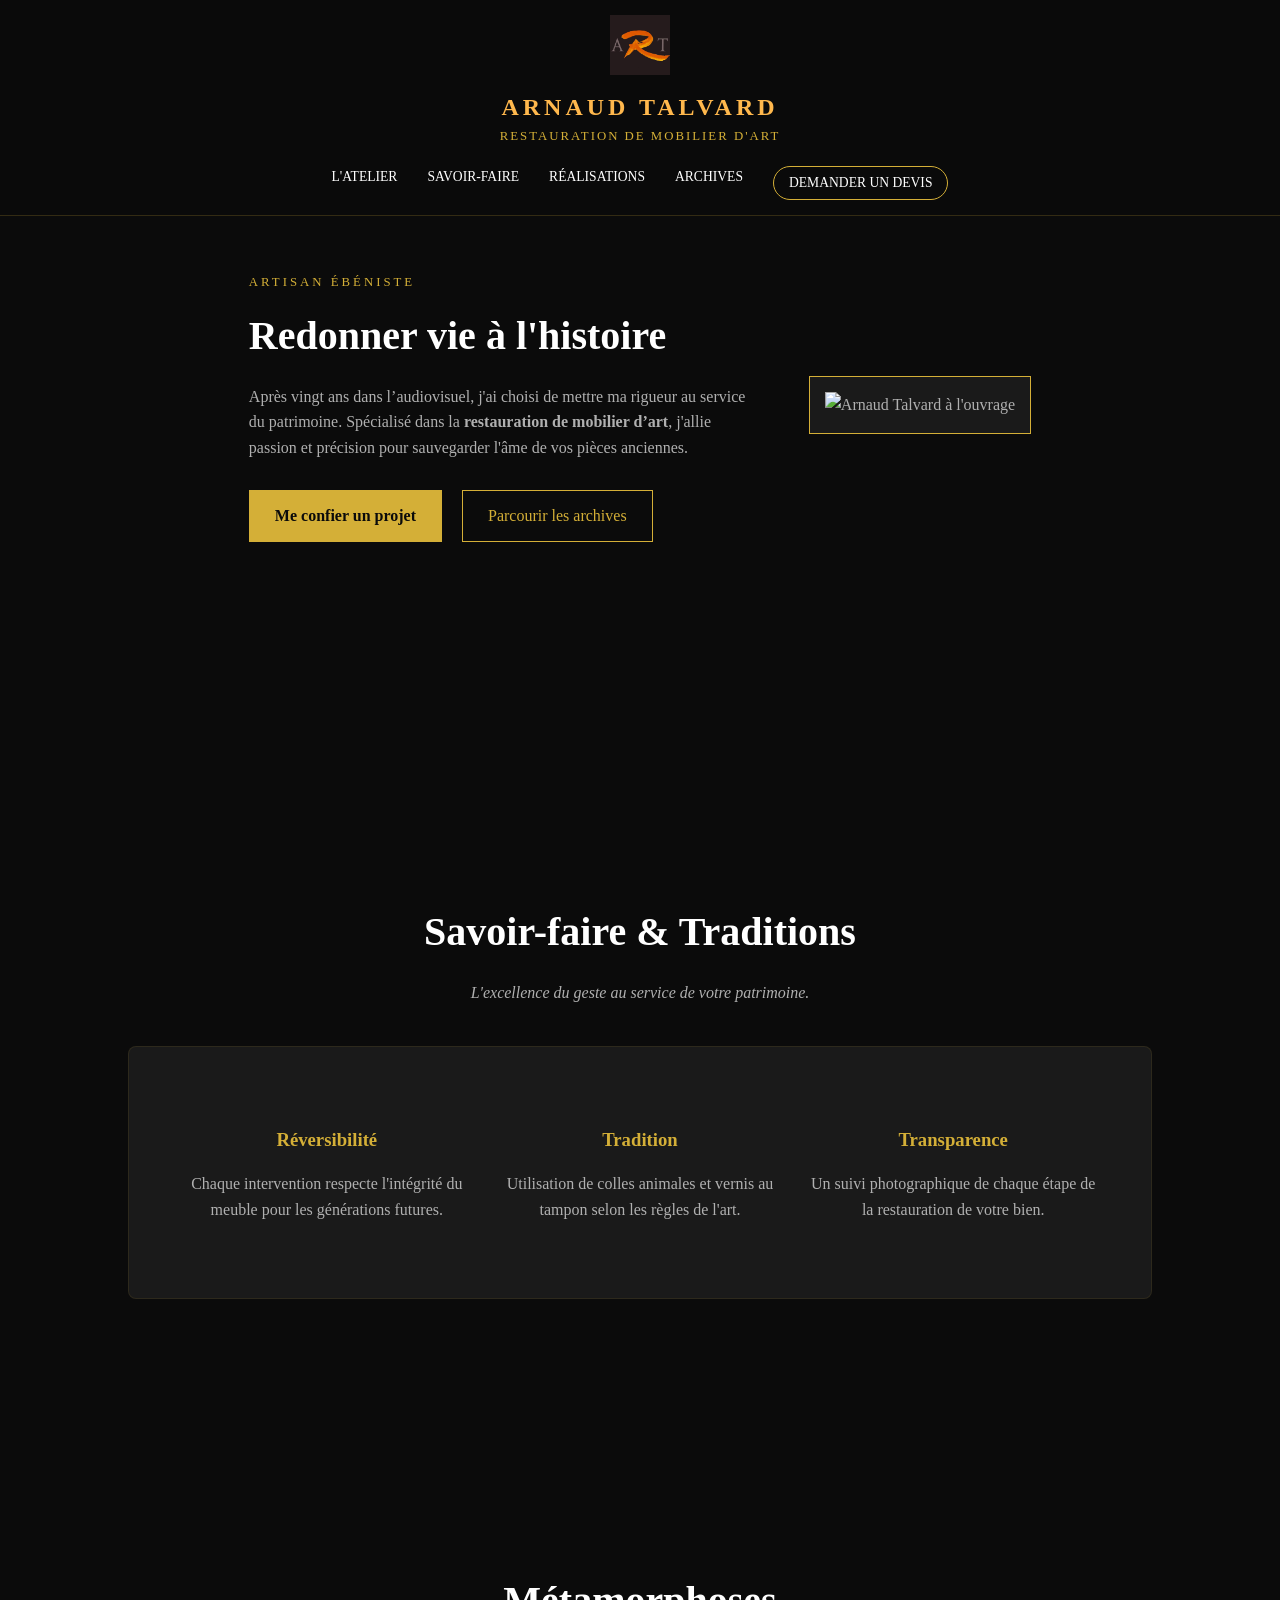
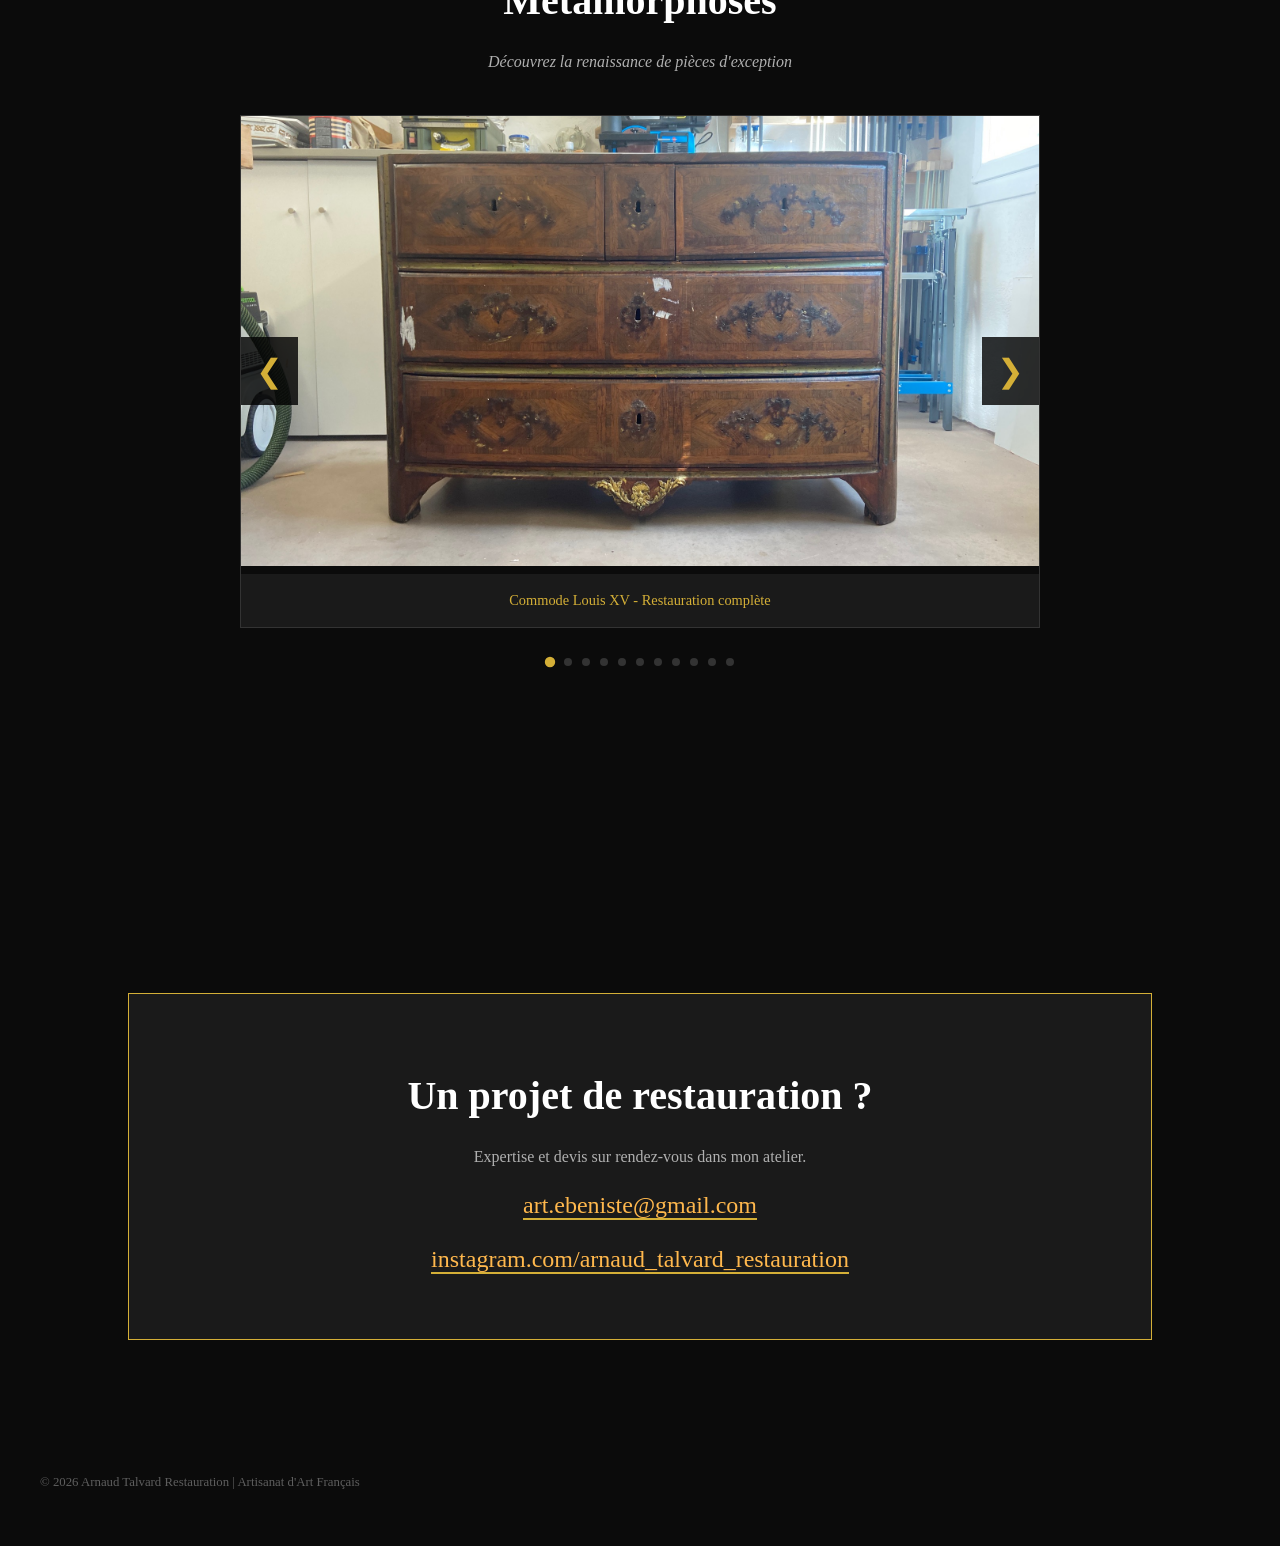
==== index.html @ a6443524 "Rename index.html.html to index.html" ====
<!DOCTYPE html>
<html lang="fr">
<head>
  <meta charset="UTF-8">
  <meta name="viewport" content="width=device-width, initial-scale=1.0">
  <title>Arnaud Talvard | Restauration de Mobilier d'Art</title>
  <link rel="stylesheet" href="style.css">
</head>
<body>

  <header>
    <div class="top-bar">
      <img src="thumbnail_Logo Def.jpg" alt="Logo Arnaud Talvard" class="logo-header">
      <h1 class="site-title">Arnaud Talvard</h1>
      <p class="subtitle">Restauration de Mobilier d'Art</p>
    </div>
    <nav class="main-nav">
      <a href="#presentation">L'Atelier</a>
      <a href="#valeurs">Savoir-faire</a>
      <a href="#avant-apres">Réalisations</a>
      <a href="archives.html">Archives</a>
      <a href="#contact" class="cta-nav">Demander un devis</a>
    </nav>
  </header>

  <section id="presentation" class="split">
    <div class="text">
      <span class="badge">Artisan Ébéniste</span>
      <h2>Redonner vie à l'histoire</h2>
      <p>
        Après vingt ans dans l’audiovisuel, j'ai choisi de mettre ma rigueur au service du patrimoine. 
        Spécialisé dans la <strong>restauration de mobilier d’art</strong>, j'allie passion et précision pour sauvegarder l'âme de vos pièces anciennes.
      </p>
      <div class="cta-group">
        <a href="#contact" class="btn-primary">Me confier un projet</a>
        <a href="archives.html" class="btn-secondary">Parcourir les archives</a>
      </div>
    </div>
    <div class="photo">
      <div class="photo-frame">
        <img src="image,pose.jpg" alt="Arnaud Talvard à l'ouvrage">
      </div>
    </div>
  </section>

  <section id="valeurs">
    <h2 class="section-title">Savoir-faire & Traditions</h2>
    <p class="section-intro">L'excellence du geste au service de votre patrimoine.</p>
    
    <div class="features">
      <div class="feature-item">
        <h3>Réversibilité</h3>
        <p>Chaque intervention respecte l'intégrité du meuble pour les générations futures.</p>
      </div>
      <div class="feature-item">
        <h3>Tradition</h3>
        <p>Utilisation de colles animales et vernis au tampon selon les règles de l'art.</p>
      </div>
      <div class="feature-item">
        <h3>Transparence</h3>
        <p>Un suivi photographique de chaque étape de la restauration de votre bien.</p>
      </div>
    </div>
  </section>

  <section id="avant-apres">
    <h2 class="section-title">Métamorphoses</h2>
    <p class="section-intro">Découvrez la renaissance de pièces d'exception</p>
    
    <div class="slider-container">
      <div class="slider">
        <button class="prev" aria-label="Précédent">&#10094;</button>
        <div class="slides">
          <div class="slide-pair">
            <img src="commode 1.JPG" alt="Restauration 1">
            <div class="caption">Commode Louis XV - Restauration complète</div>
          </div>
          <div class="slide-pair">
            <img src="commode 2.JPG" alt="Restauration">
            <div class="caption">Détail marqueterie - Commode Louis XVI</div>
          </div>
          <div class="slide-pair"><img src="commode 3.JPG" alt="Restauration"><div class="caption">Restauration 3</div></div>
          <div class="slide-pair"><img src="commode 4.JPG" alt="Restauration"><div class="caption">Restauration 4</div></div>
          <div class="slide-pair"><img src="commode 5.JPG" alt="Restauration"><div class="caption">Restauration 5</div></div>
          <div class="slide-pair"><img src="commode 6.JPG" alt="Restauration"><div class="caption">Restauration 6</div></div>
          <div class="slide-pair"><img src="commode 7.JPG" alt="Restauration"><div class="caption">Restauration 7</div></div>
          <div class="slide-pair"><img src="commode 8.JPG" alt="Restauration"><div class="caption">Restauration 8</div></div>
          <div class="slide-pair"><img src="commode 9.JPG" alt="Restauration"><div class="caption">Restauration 9</div></div>
          <div class="slide-pair"><img src="commode 10.JPG" alt="Restauration"><div class="caption">Restauration 10</div></div>
          <div class="slide-pair"><img src="commode 11.JPG" alt="Restauration"><div class="caption">Restauration 11</div></div>
        </div>
        <button class="next" aria-label="Suivant">&#10095;</button>
      </div>
      <div class="slider-dots" id="dots-container"></div>
    </div>
  </section>

  <section id="contact">
    <div class="contact-card">
        <h2>Un projet de restauration ?</h2>
        <p>Expertise et devis sur rendez-vous dans mon atelier.</p>
        <a href="mailto:art.ebeniste@gmail.com" class="email-link">art.ebeniste@gmail.com</a>
        <p></p>
        <a href="https://www.instagram.com/arnaud_talvard_restauration/" class="email-link">instagram.com/arnaud_talvard_restauration</a>
    </div>
  </section>

  <footer>
    <p>© 2026 Arnaud Talvard Restauration | Artisanat d'Art Français</p>
  </footer>

  <script>
    document.addEventListener('DOMContentLoaded', function() {
      let index = 0;
      const slidesContainer = document.querySelector('.slides');
      const allSlides = document.querySelectorAll('.slide-pair');
      const dotsContainer = document.getElementById('dots-container');

      allSlides.forEach((_, i) => {
        const dot = document.createElement('span');
        dot.classList.add('dot');
        if (i === 0) dot.classList.add('active');
        dot.addEventListener('click', () => { index = i; updateSlider(); });
        dotsContainer.appendChild(dot);
      });

      const dots = document.querySelectorAll('.dot');

      function updateSlider() {
        slidesContainer.style.transform = `translateX(-${index * 100}%)`;
        dots.forEach((d, i) => { d.classList.toggle('active', i === index); });
      }

      document.querySelector('.next').addEventListener('click', () => {
        index = (index + 1) % allSlides.length;
        updateSlider();
      });

      document.querySelector('.prev').addEventListener('click', () => {
        index = (index - 1 + allSlides.length) % allSlides.length;
        updateSlider();
      });
    });
  </script>
</body>
</html>
---- style.css ----
:root {
  --gold: #d4af37;
  --light-gold: #ffb84d;
  --dark: #0b0b0b;
  --gray: #1a1a1a;
  --text-gray: #b0b0b0;
}

/* Défilement fluide */
html {
  scroll-behavior: smooth;
}

body {
  margin: 0;
  font-family: 'Georgia', serif;
  background-color: var(--dark);
  color: var(--text-gray);
  line-height: 1.6;
  overflow-x: hidden;
}

/* Ajustement universel pour les ancres du menu */
section { 
  padding: 180px 10% 80px; 
  text-align: center;
  scroll-margin-top: 120px; /* Force l'arrêt sous le header fixe */
}

/* ======= HEADER ======= */
header {
  position: fixed;
  top: 0;
  width: 100%;
  background: rgba(11, 11, 11, 0.98);
  z-index: 1000;
  border-bottom: 1px solid rgba(212, 175, 55, 0.2);
}

.top-bar { padding: 15px 0 5px; text-align: center; }

.logo-header { width: 60px; margin-bottom: 5px; }

.site-title {
  color: var(--light-gold);
  margin: 0;
  font-size: 1.5rem;
  text-transform: uppercase;
  letter-spacing: 4px;
}

.subtitle {
  font-size: 0.8rem;
  color: var(--gold);
  letter-spacing: 2px;
  margin: 0;
  text-transform: uppercase;
}

.main-nav {
  display: flex;
  justify-content: center;
  gap: 30px;
  padding: 15px 0;
}

.main-nav a {
  color: white;
  text-decoration: none;
  font-size: 0.85rem;
  text-transform: uppercase;
  transition: 0.3s;
}

.main-nav a:hover { color: var(--gold); }

.cta-nav {
  border: 1px solid var(--gold);
  padding: 5px 15px;
  border-radius: 20px;
}

/* ======= PRÉSENTATION ======= */
.split {
  display: flex;
  align-items: center;
  justify-content: center;
  gap: 60px;
  min-height: 50vh;
}

.text { text-align: left; max-width: 500px; }

.badge { color: var(--gold); text-transform: uppercase; font-size: 0.8rem; letter-spacing: 3px; }

h2 { color: white; font-size: 2.5rem; margin: 10px 0; }

.section-intro { margin-bottom: 40px; font-style: italic; }

/* Style de base pour les deux boutons du CTA Group */
.cta-group {
  margin-top: 30px;
  display: flex;
  gap: 20px;
}

/* BOUTON PRINCIPAL (Me confier un projet) */
.btn-primary {
  background: var(--gold);
  color: var(--dark) !important; /* Force la couleur sombre sur le texte */
  padding: 12px 25px;
  text-decoration: none;
  font-weight: bold;
  border: 1px solid var(--gold);
  transition: 0.3s;
  display: inline-block; /* Important pour que le padding fonctionne bien */
}

.btn-primary:hover {
  background: var(--light-gold);
  transform: translateY(-2px); /* Petit effet de levée au survol */
}

/* BOUTON SECONDAIRE (Parcourir les archives) */
.btn-secondary {
  background: transparent;
  color: var(--gold) !important;
  padding: 12px 25px;
  text-decoration: none;
  border: 1px solid var(--gold); /* C'est cette ligne qui crée le cadre du bouton */
  transition: 0.3s;
  display: inline-block;
}

.btn-secondary:hover {
  background: rgba(212, 175, 55, 0.1); /* Fond très léger au survol */
  color: var(--light-gold) !important;
  border-color: var(--light-gold);
  transform: translateY(-2px);
}

.photo-frame { border: 1px solid var(--gold); padding: 15px; background: var(--gray); }

.photo-frame img { width: 100%; max-width: 350px; display: block; }

/* ======= SAVOIR-FAIRE (FEATURES) ======= */
.features {
  display: flex;
  justify-content: space-around;
  background: var(--gray);
  padding: 60px 5%;
  border-radius: 8px;
  border: 1px solid rgba(212, 175, 55, 0.1);
  gap: 20px;
}

.feature-item { flex: 1; }

.feature-item h3 { color: var(--gold); margin-bottom: 15px; }

/* ======= SLIDER ======= */
.slider-container { max-width: 800px; margin: 20px auto; position: relative; }

.slider { position: relative; overflow: hidden; border: 1px solid #333; }

.slides { display: flex; transition: transform 0.6s cubic-bezier(0.4, 0, 0.2, 1); }

.slide-pair { min-width: 100%; }

.slide-pair img { width: 100%; height: 450px; object-fit: cover; }

.caption { padding: 15px; color: var(--gold); background: var(--gray); font-size: 0.9rem; }

.prev, .next {
  position: absolute; top: 50%; transform: translateY(-50%);
  background: rgba(0,0,0,0.8); border: none; color: var(--gold);
  font-size: 2rem; cursor: pointer; padding: 15px; z-index: 10;
}
.prev { left: 0; } .next { right: 0; }

.slider-dots { text-align: center; margin-top: 20px; }
.dot {
  height: 8px; width: 8px; background: #333;
  display: inline-block; margin: 0 5px; border-radius: 50%; cursor: pointer;
}
.dot.active { background: var(--gold); transform: scale(1.3); }

/* ======= CONTACT ======= */
.contact-card { background: var(--gray); padding: 60px; border: 1px solid var(--gold); margin-top: 40px; }

.email-link { color: var(--light-gold); font-size: 1.5rem; text-decoration: none; border-bottom: 2px solid var(--gold); }

footer { padding: 40px; font-size: 0.8rem; opacity: 0.5; }

/* RESPONSIVE */
@media (max-width: 768px) {
  .split { flex-direction: column; padding-top: 220px; }
  .text { text-align: center; }
  .features { flex-direction: column; gap: 40px; }
  .main-nav { gap: 15px; font-size: 0.75rem; }
}
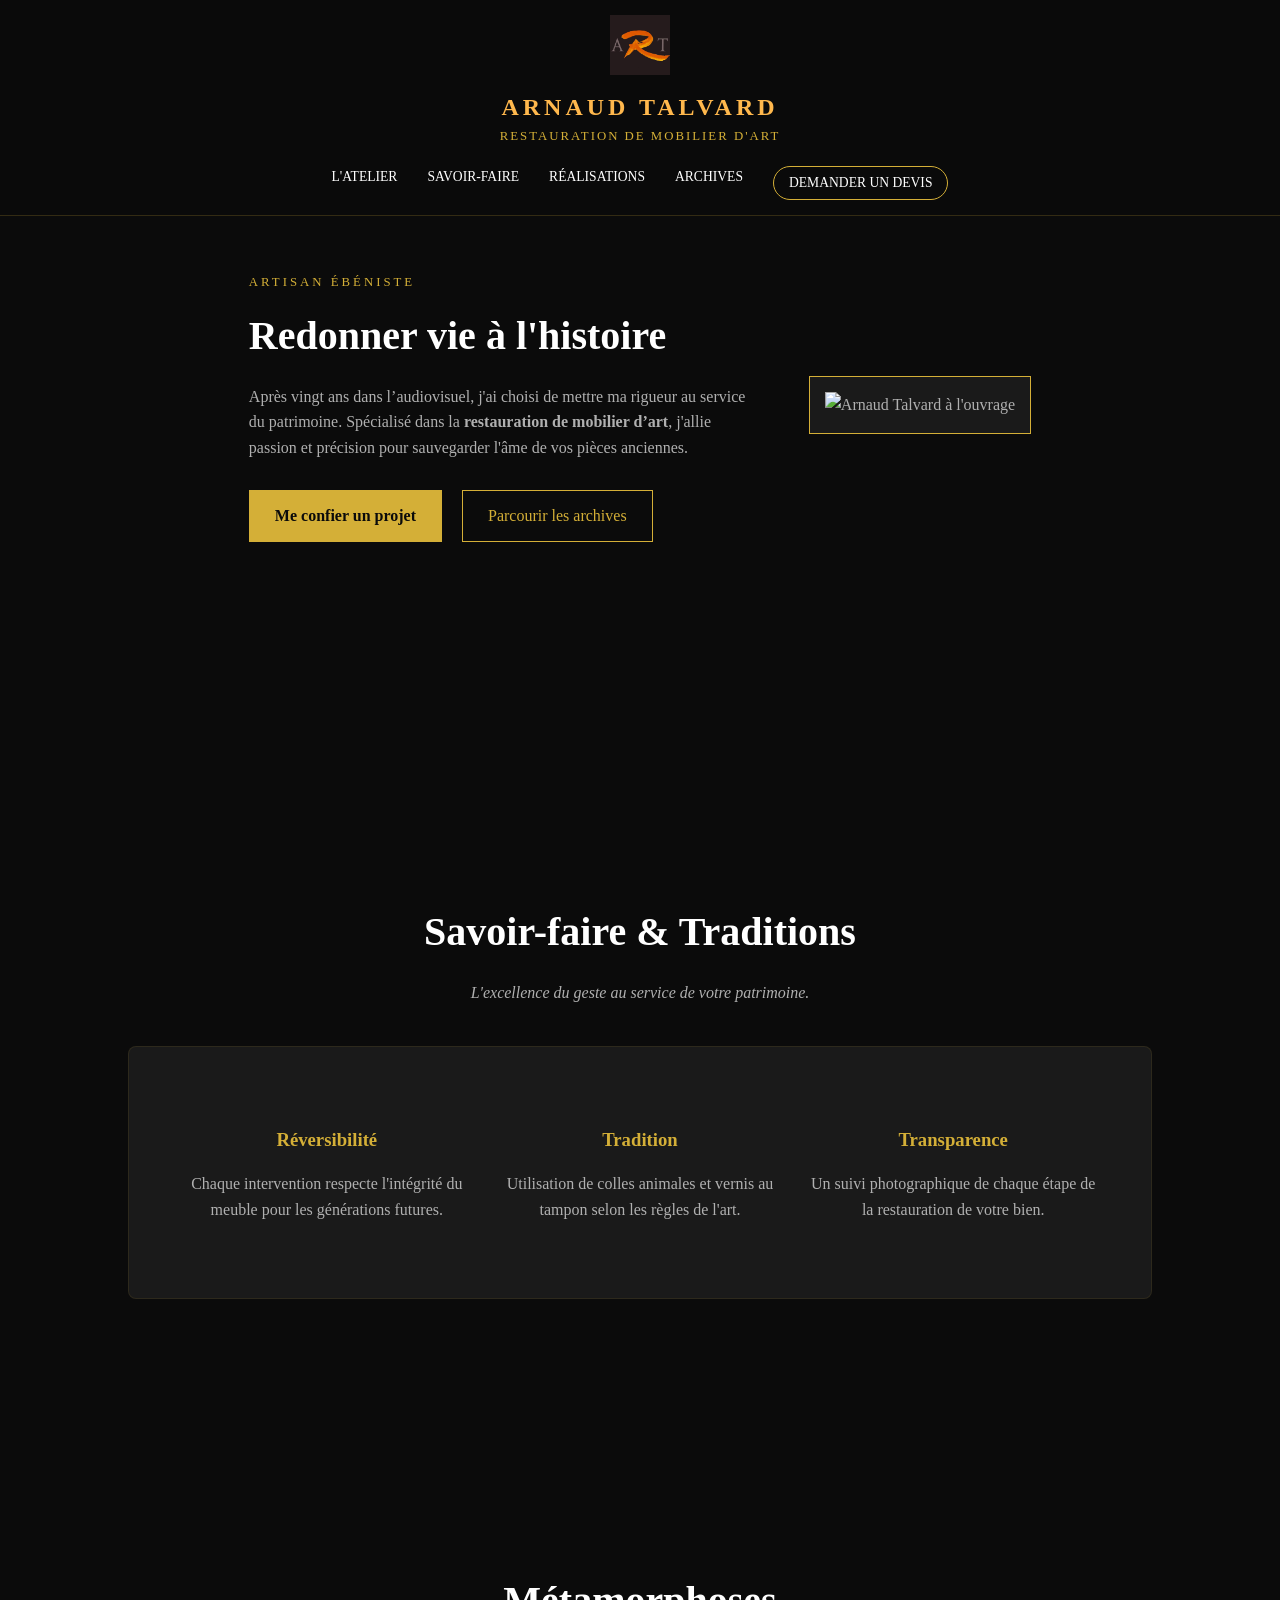
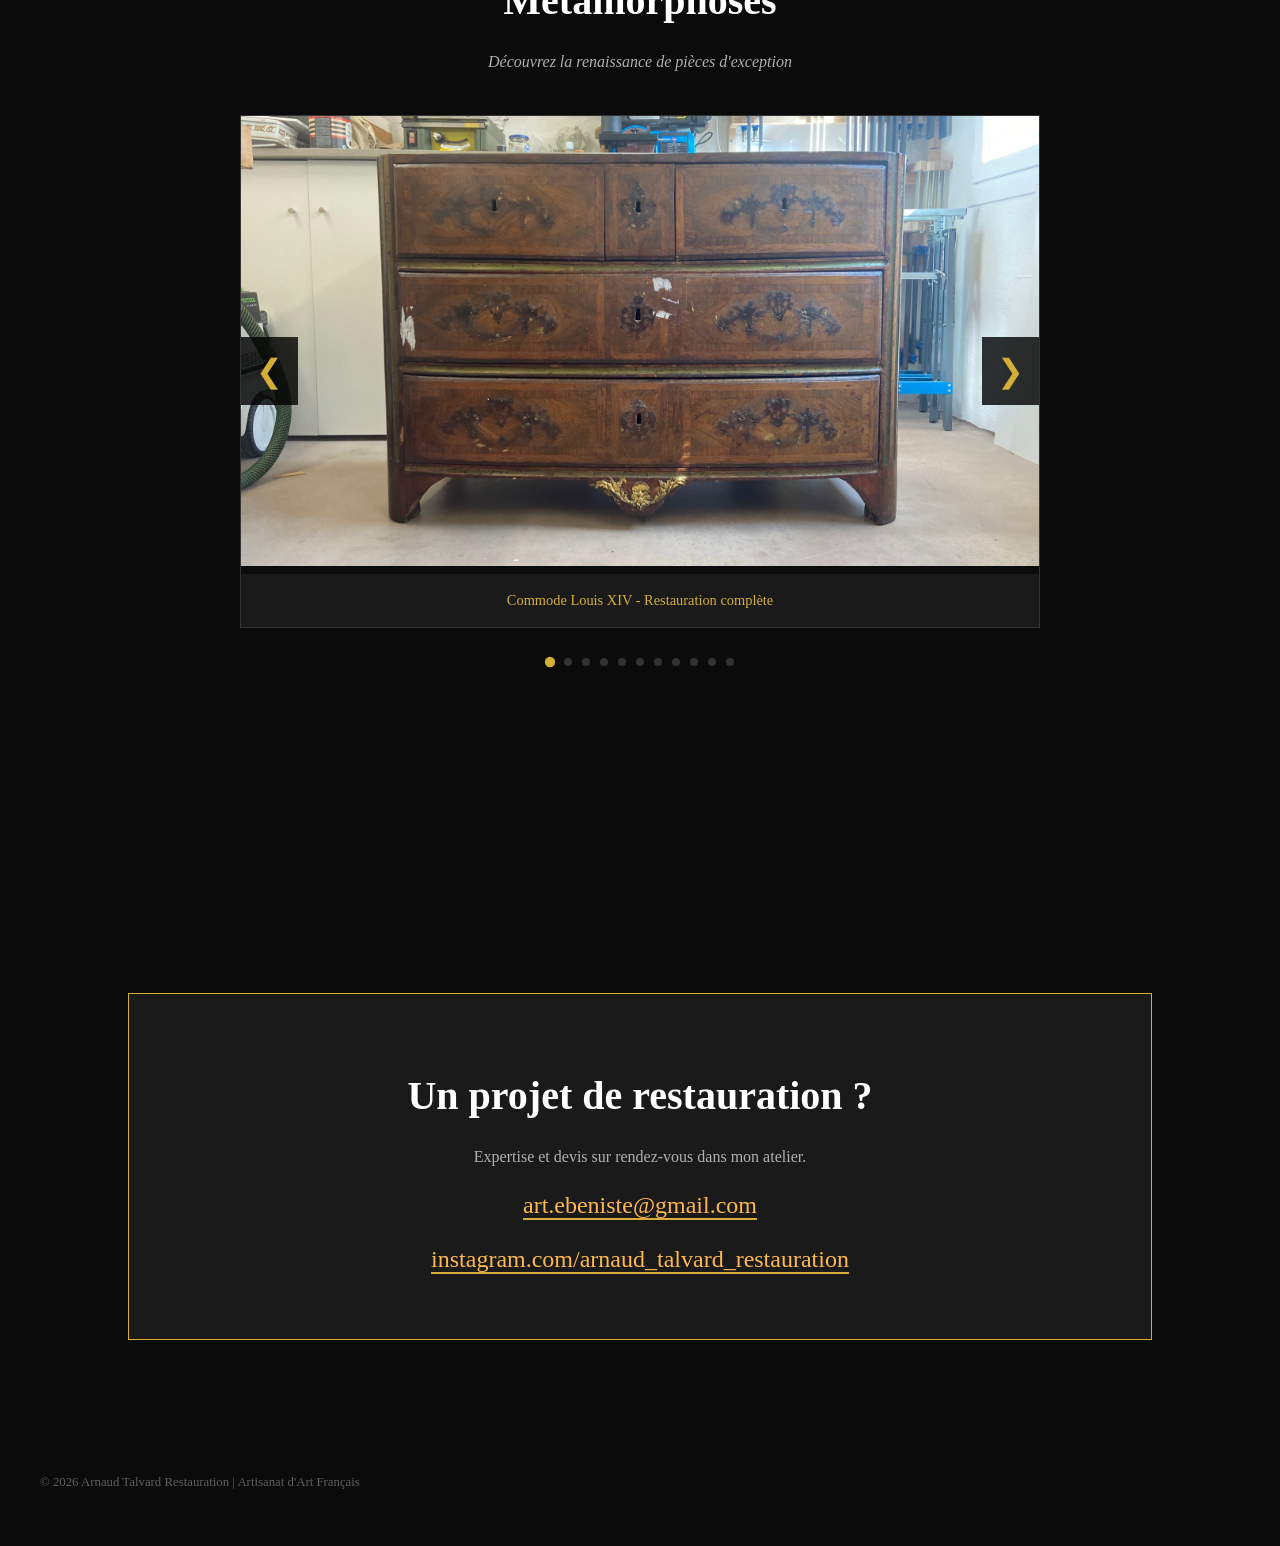
==== commit 5221c994: "Update index.html" ====
--- a/index.html
+++ b/index.html
@@ -73,21 +73,21 @@
         <div class="slides">
           <div class="slide-pair">
             <img src="commode 1.JPG" alt="Restauration 1">
-            <div class="caption">Commode Louis XV - Restauration complète</div>
+            <div class="caption">Commode Louis XIV - Restauration complète</div>
           </div>
           <div class="slide-pair">
             <img src="commode 2.JPG" alt="Restauration">
-            <div class="caption">Détail marqueterie - Commode Louis XVI</div>
+            <div class="caption">Détail marqueterie - Commode Louis XIV</div>
           </div>
           <div class="slide-pair"><img src="commode 3.JPG" alt="Restauration"><div class="caption">Restauration 3</div></div>
-          <div class="slide-pair"><img src="commode 4.JPG" alt="Restauration"><div class="caption">Restauration 4</div></div>
-          <div class="slide-pair"><img src="commode 5.JPG" alt="Restauration"><div class="caption">Restauration 5</div></div>
-          <div class="slide-pair"><img src="commode 6.JPG" alt="Restauration"><div class="caption">Restauration 6</div></div>
-          <div class="slide-pair"><img src="commode 7.JPG" alt="Restauration"><div class="caption">Restauration 7</div></div>
-          <div class="slide-pair"><img src="commode 8.JPG" alt="Restauration"><div class="caption">Restauration 8</div></div>
-          <div class="slide-pair"><img src="commode 9.JPG" alt="Restauration"><div class="caption">Restauration 9</div></div>
-          <div class="slide-pair"><img src="commode 10.JPG" alt="Restauration"><div class="caption">Restauration 10</div></div>
-          <div class="slide-pair"><img src="commode 11.JPG" alt="Restauration"><div class="caption">Restauration 11</div></div>
+          <div class="slide-pair"><img src="commode 4.jpg" alt="Restauration"><div class="caption">Restauration 4</div></div>
+          <div class="slide-pair"><img src="commode 5.jpg" alt="Restauration"><div class="caption">Restauration 5</div></div>
+          <div class="slide-pair"><img src="commode 6.jpg" alt="Restauration"><div class="caption">Restauration 6</div></div>
+          <div class="slide-pair"><img src="commode 7.jpg" alt="Restauration"><div class="caption">Restauration 7</div></div>
+          <div class="slide-pair"><img src="commode 8.jpg" alt="Restauration"><div class="caption">Restauration 8</div></div>
+          <div class="slide-pair"><img src="commode 9.jpg" alt="Restauration"><div class="caption">Restauration 9</div></div>
+          <div class="slide-pair"><img src="commode 10.jpg" alt="Restauration"><div class="caption">Restauration 10</div></div>
+          <div class="slide-pair"><img src="commode 11.jpg" alt="Restauration"><div class="caption">Restauration 11</div></div>
         </div>
         <button class="next" aria-label="Suivant">&#10095;</button>
       </div>
